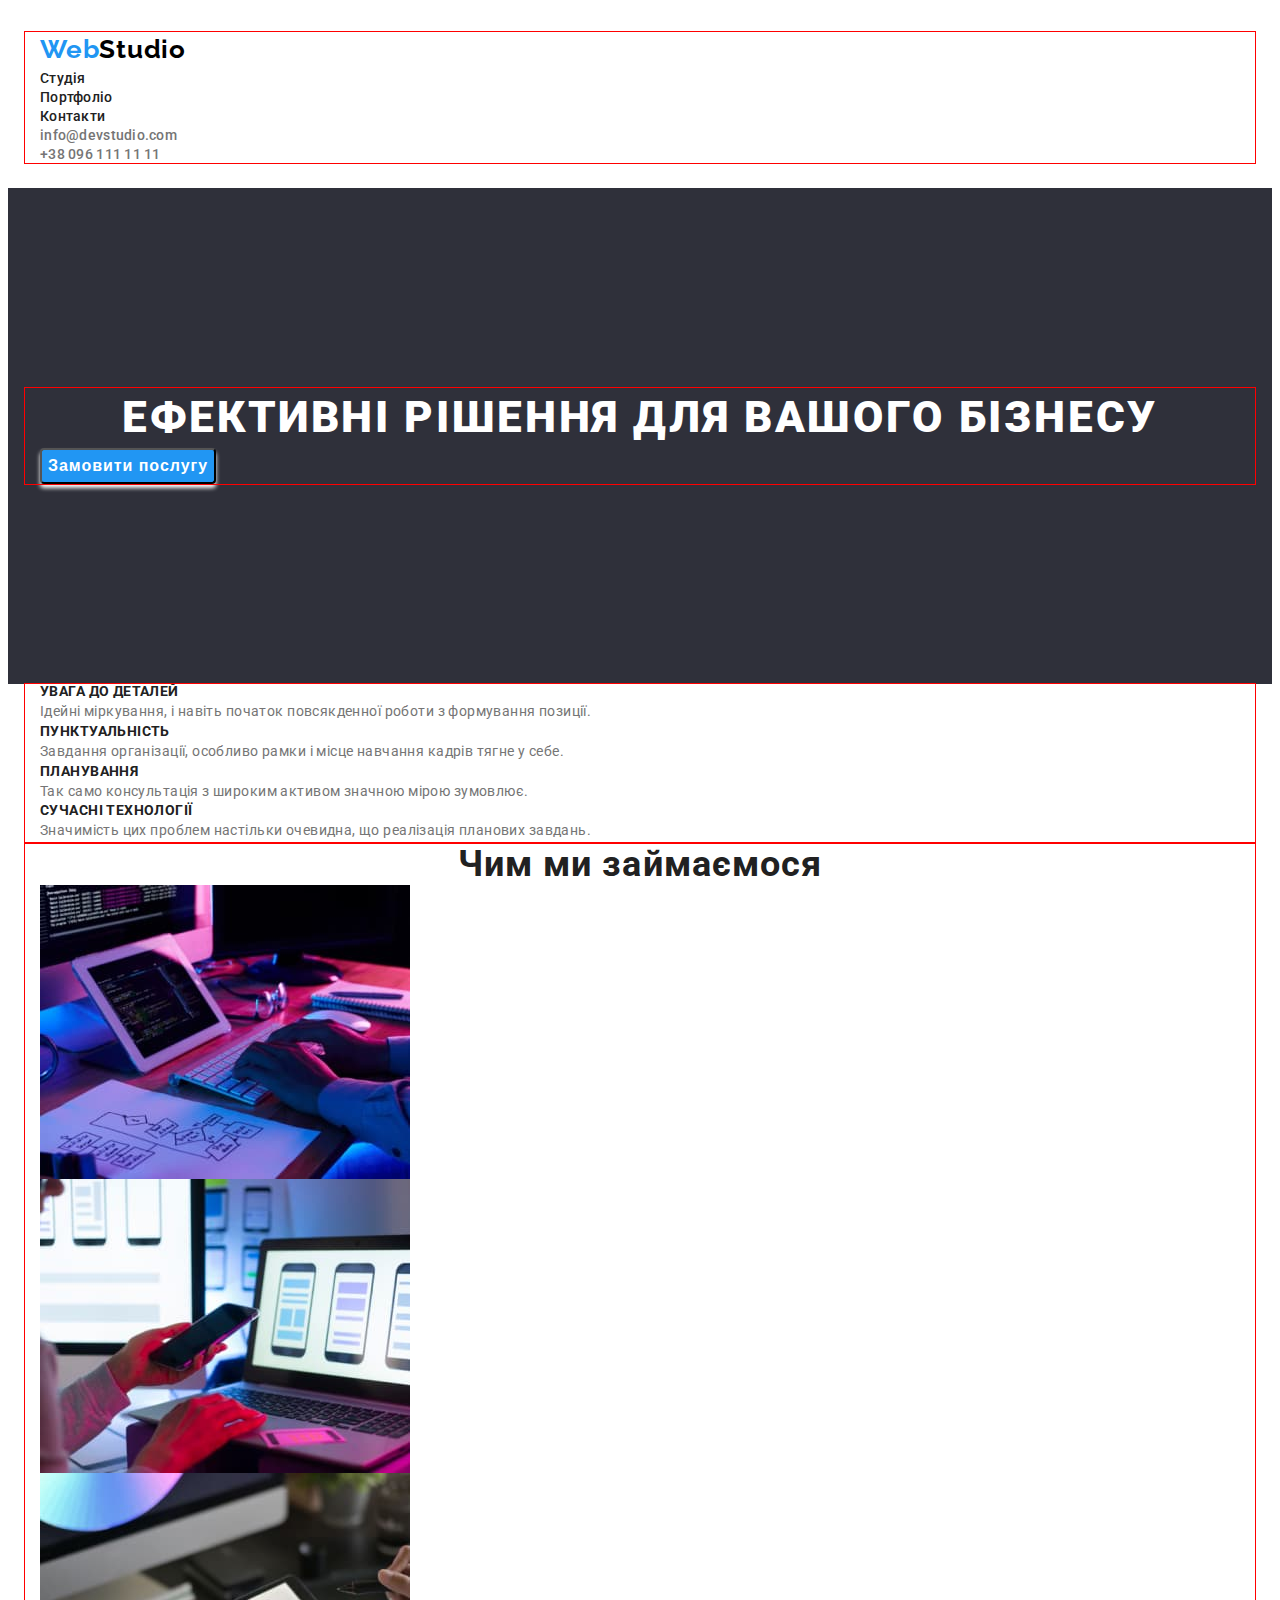
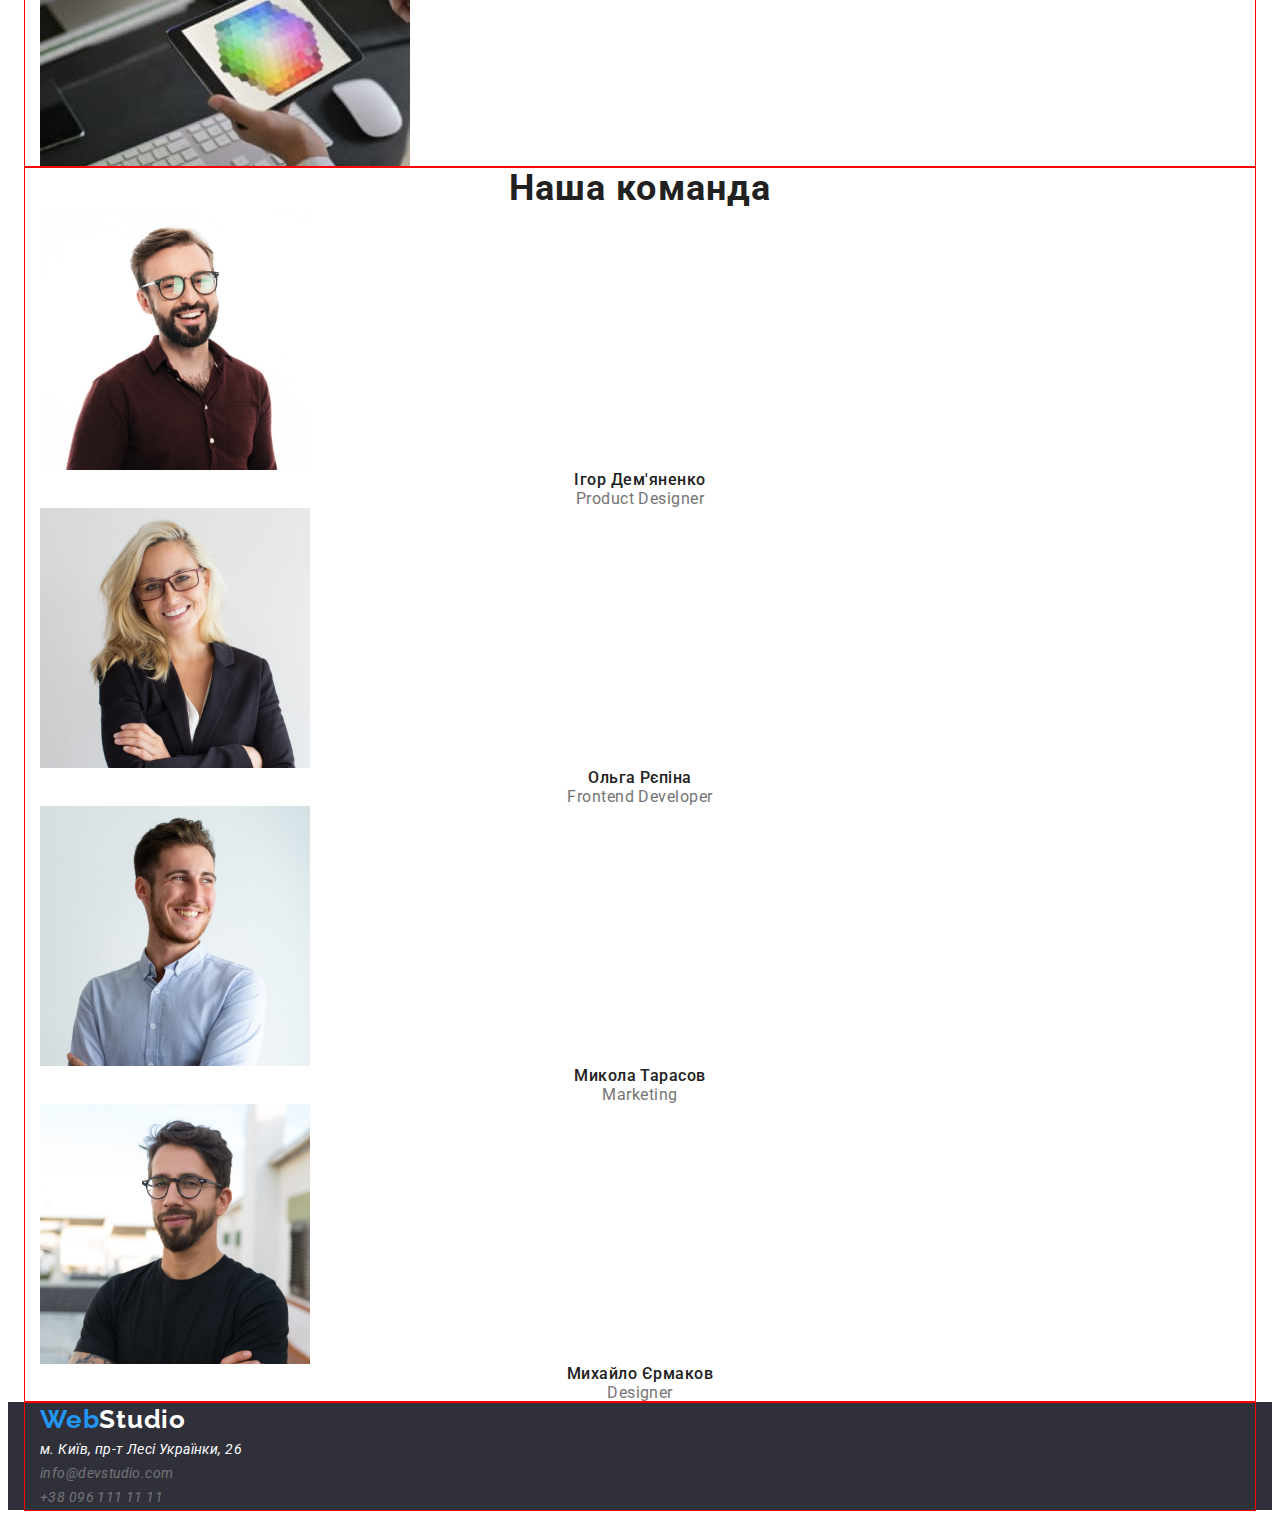
==== index.html @ 5274cd8d "HW-10" ====
<!DOCTYPE html>
<html lang="en">
<head>
    <meta charset="UTF-8">
    <meta name="viewport" content="width=device-width, initial-scale=1.0">
    <title>Document</title>
    <link rel="stylesheet" href="https://cdnjs.cloudflare.com/ajax/libs/modern-normalize/2.0.0/modern-normalize.min.css" integrity="sha512-4xo8blKMVCiXpTaLzQSLSw3KFOVPWhm/TRtuPVc4WG6kUgjH6J03IBuG7JZPkcWMxJ5huwaBpOpnwYElP/m6wg==" crossorigin="anonymous" referrerpolicy="no-referrer" />
    <link rel="preconnect" href="https://fonts.googleapis.com">
    <link rel="preconnect" href="https://fonts.gstatic.com" crossorigin>
    <link href="https://fonts.googleapis.com/css2?family=Raleway:ital,wght@0,100..900;1,100..900&family=Roboto:ital,wght@0,100;0,300;0,400;0,500;0,700;0,900;1,100;1,300;1,400;1,500;1,700;1,900&display=swap" rel="stylesheet">
    <link rel="stylesheet" href="./css/styles.css">
</head>
<body>
    <header class="header">
        <div class="container">
        <a href="./index.html" class="logo"><span class="logo-header1">Web</span><span class="logo-header2">Studio</span></a>
        <nav class="header-list">
            <ul class="header-items">
                <li class="header-item"><a href="./index.html" class="header-nav">Студія</a></li>
                <li class="header-item"><a href="./pages/portfolio.html" class="header-nav">Портфоліо</a></li>
                <li class="header-item"><a href="#" class="header-nav">Контакти</a></li>
            </ul>
        </nav>
        <ul class="header-roster">
            <li class="roster-item"><a href="mailto:info@devstudio.com" class="roster-link">info@devstudio.com</a></li>  
            <li class="roster-item"><a href="tel:+380961111111" class="roster-link">+38 096 111 11 11</a></li>
        </ul>
        </div>
    </header>
    <main>
        <!-- Ефективні рішення -->
        <section class="decision">
            <div class="container">
            <h1 class="decision-title">Ефективні рішення для вашого бізнесу</h1>
            <button type="button" class="decision-btn">Замовити послугу</button>
            </div>
        </section>
        <!-- Ми -->
        <section class="we">
            <div class="container">
            <ul class="we-items">
                <li class="we-item">
                    <h2 class="we-title">УВАГА ДО ДЕТАЛЕЙ</h2>
                    <p class="we-subtitle">Ідейні міркування, і навіть початок повсякденної роботи з формування позиції.</p>
                </li>
                <li class="we-item">
                    <h2 class="we-title">ПУНКТУАЛЬНІСТЬ</h2>
                    <p class="we-subtitle">Завдання організації, особливо рамки і місце навчання кадрів тягне у себе.</p>
                </li>
                <li class="we-item">
                    <h2 class="we-title">ПЛАНУВАННЯ</h2>
                    <p class="we-subtitle">Так само консультація з широким активом значною мірою зумовлює.</p>
                </li>
                <li class="we-item">
                    <h2 class="we-title">СУЧАСНІ ТЕХНОЛОГІЇ</h2>
                    <p class="we-subtitle">Значимість цих проблем настільки очевидна, що реалізація планових завдань.</p>
                </li>
            </ul>
        </div>
        </section>
        <!-- Чим ми займаємося -->
        <section class="make">
            <div class="container">
            <h2 class="make-title">Чим ми займаємося</h2>
            <ul class="make-items">
                <li class="make-item"><img src="./img/computer.jpg" alt="Програмування" class="make-img"></li>
                <li class="make-item"><img src="./img/laptop.jpg" alt="Вибирати дизайн сайту" class="make-img"></li>
                <li class="make-item"><img src="./img/planshet.jpg" alt="Підбір кольорів на планшеті" class="make-img"></li>
            </ul>
        </div>
        </section>
        <!-- Наша команда -->
        <section class="team">
            <div class="container">
            <h2 class="team-title">Наша команда</h2>
            <ul class="team-items">
                <li class="team-item">
                    <img src="./img/igor_demyanenko.jpg" alt="Ігор Дем'яненко" class="team-img">
                    <h3 class="team-heading">Ігор Дем'яненко</h3>
                    <p class="team-text">Product Designer</p>
                </li>
                <li class="team-item">
                    <img src="./img/olga_repina.jpg" alt="Ольга Рєпіна" class="team-img">
                    <h3 class="team-heading">Ольга Рєпіна</h3>
                    <p class="team-text">Frontend Developer</p>
                </li>
                <li class="team-item">
                    <img src="./img/mykola_tarasov.jpg" alt="Микола Тарасов" class="team-img">
                    <h3 class="team-heading">Микола Тарасов</h3>
                    <p class="team-text">Marketing</p>
                </li>
                <li class="team-item">
                    <img src="./img/Michaylo_ermakov.jpg" alt="Михайло Єрмаков" class="team-img">
                    <h3 class="team-heading">Михайло Єрмаков</h3>
                    <p class="team-text">Designer</p>
                </li>
            </ul>
        </div>
        </section>
    </main>
    <footer class="footer">
        <div class="container">
        <a href="./index.html" class="logo" class="footer-logo"><span class="logo-footer1">Web</span><span class="logo-footer2">Studio</span></a>
        <address class="footer-addres">
        <ul class="footer-items">
            <li class="footer-item"><a href="https://www.google.com/maps/d/u/0/viewer?mid=10uSM3H-mIU3GznYo2szRIEphczw&hl=en_US&ll=50.42732700000004%2C30.538092&z=17" target="_blank" class="footer-addres">м. Київ, пр-т Лесі Українки, 26</a></li>
            <li class="footer-item"><a href="mailto:info@devstudio.com" class="footer-link">info@devstudio.com</a></li>  
            <li class="footer-item"><a href="tel:+380961111111" class="footer-link">+38 096 111 11 11</a></li>
        </ul>
        </address>
        </div>
    </footer>
</body>
</html>
---- css/styles.css ----
:root {
    --accent-color: #2196F3;
    --logo-color: #000000;
    --title-color: #FFFFFF;
    --desk-color: #757575;
    --color: #212121;
    --background-color1: #F5F4FA;
    --background-color: #2F303A;
}
/* font-family: "Raleway", sans-serif; */
/* font-family: "Roboto", sans-serif; */

h1, h2, h3, h4, h5, h6, p {
    margin: 0;
}

ul {
    list-style: none;
    margin: 0;
    padding: 0;
}

a {
    text-decoration: none;

}

body {
    font-family: "Roboto", sans-serif;
}

img {
    display: block;
}

.container {
    outline: 1px solid red;
    width: 1200px;
    padding: 0 15px;
    margin: 0 auto;   
}

/* Хедер */

header {
    padding-top: 24px;
    padding-bottom: 25px;
}

.logo-header1 {
    color: var(--accent-color);
    font-family: Raleway;
    font-size: 26px;
    font-weight: 700;
    line-height: 1.38;
    letter-spacing: 0.78px;
}

.logo-header2 {
    color: var(--logo-color);
    font-family: Raleway;
    font-size: 26px;
    font-weight: 700;
    line-height: 1.38;
    letter-spacing: 0.78px;
}

.header-nav {
    color: var(--color);
    font-size: 14px;
    font-weight: 500;
    line-height: 1.14;
    letter-spacing: 0.28px;
}

.header-nav:hover {
    color: var(--accent-color);
    font-size: 14px;
    font-weight: 500;
    line-height: 1.14;
    letter-spacing: 0.28px;
}

.roster-link {
    color: var(--desk-color);
    font-size: 14px;
    font-weight: 500;
    line-height: 1.14;
    letter-spacing: 0.28px;
}

.roster-link:hover {
    color: var(--accent-color);
}

/* Головна */

.decision {
    background-color: var(--background-color);
    padding-top: 200px;
    padding-bottom: 200px;
}

.decision-title {
    color: var(--title-color);
    text-align: center;
    font-size: 44px;
    font-weight: 900;
    line-height: 1.36; /* 136.364% */
    letter-spacing: 2.64px;
    text-transform: uppercase;
}

.decision-btn {
    color: var(--title-color);
    text-align: center;
    font-size: 16px;
    font-weight: 700;
    line-height: 1.88; /* 187.5% */
    letter-spacing: 0.96px;
    
    border-radius: 4px;
    background: var(--accent-color);
    box-shadow: 0px 4px 4px 0px;
}

.we-title {
    color: var(--color);
    font-size: 14px;
    font-weight: 700;
    line-height: 1.14;
    letter-spacing: 0.42px;
    text-transform: uppercase;
}

.we-subtitle {
    color: var(--desk-color);
    font-size: 14px;
    font-weight: 400;
    line-height: 1.71; /* 171.429% */
    letter-spacing: 0.42px;
}

.make-title {
    color: var(--color);
    text-align: center;
    font-size: 36px;    
    font-weight: 700;
    line-height: 1.17;
    letter-spacing: 1.08px;
}

.make-img {
    width: 370px;
    height: 294px;
    flex-shrink: 0;
}

.team-title {
    color: var(--color);
    text-align: center;
    font-size: 36px;    
    font-weight: 700;
    line-height: 1.17;
    letter-spacing: 1.08px;
}

.team-img {
    width: 270px;
    height: 260px;
    flex-shrink: 0;
}

.team-heading {
    color: var(--color);
    text-align: center;
    font-size: 16px;
    font-weight: 500;
    line-height: 1.19;
    letter-spacing: 0.48px;
}

.team-text {
    color: #757575;
    text-align: center;
    font-size: 16px;
    font-weight: 400;
    line-height: 1.19;
    letter-spacing: 0.48px;
}

/* Футер */

.footer {
    background-color: var(--background-color);
}

.footer-addres {
    color: var(--title-color);
    font-size: 14px;
    font-weight: 400;
    line-height: 1.71; /* 171.429% */
    letter-spacing: 0.42px;
}

.footer-link {
    color: var(--desk-color);
    font-size: 14px;
    font-weight: 400;
    line-height: 1.71; /* 171.429% */
    letter-spacing: 0.42px;
}

.logo-footer1 {
    color: var(--accent-color);
    font-family: Raleway;
    font-size: 26px;
    font-weight: 700;
    line-height: 1.38;
    letter-spacing: 0.78px;
}

.logo-footer2 {
    color: var(--title-color);
    font-family: Raleway;
    font-size: 26px;
    font-weight: 700;
    line-height: 1.38;
    letter-spacing: 0.78px;
}

/* Портфоліо */

.btn-btn:hover {
    color: var(--title-color);
    text-align: center;
    font-size: 16px;
    font-weight: 500;
    line-height: 1.62; /* 162.5% */
    letter-spacing: 0.48px;
    border-radius: 4px;
    background: #2196F3;
}

.btn-btn {
    color: var(--color);
    text-align: center;
    font-size: 16px;
    font-weight: 500;
    line-height: 1.62; /* 162.5% */
    letter-spacing: 0.48px;

    border-radius: 4px;
    background: #F5F4FA;
}

.goods-title {
    color: var(--desk-color);
    font-size: 18px;
    font-weight: 700;
    line-height: 2; /* 200% */
    letter-spacing: 1.08px;
}

.goods-caption {
    color: var(--color);
    font-size: 16px;
    font-weight: 400;
    line-height: 1.88; /* 187.5% */
    letter-spacing: 0.48px;
}

.goods-text {
    color: var(--desk-color);
    -webkit-text-stroke-width: 1;
    -webkit-text-stroke-color: #000; 
    font-size: 16px;
    font-weight: 400;
    line-height: 1.88; /* 187.5% */
    letter-spacing: 0.48px;
}

.goods-img {
    width: 370px;
}
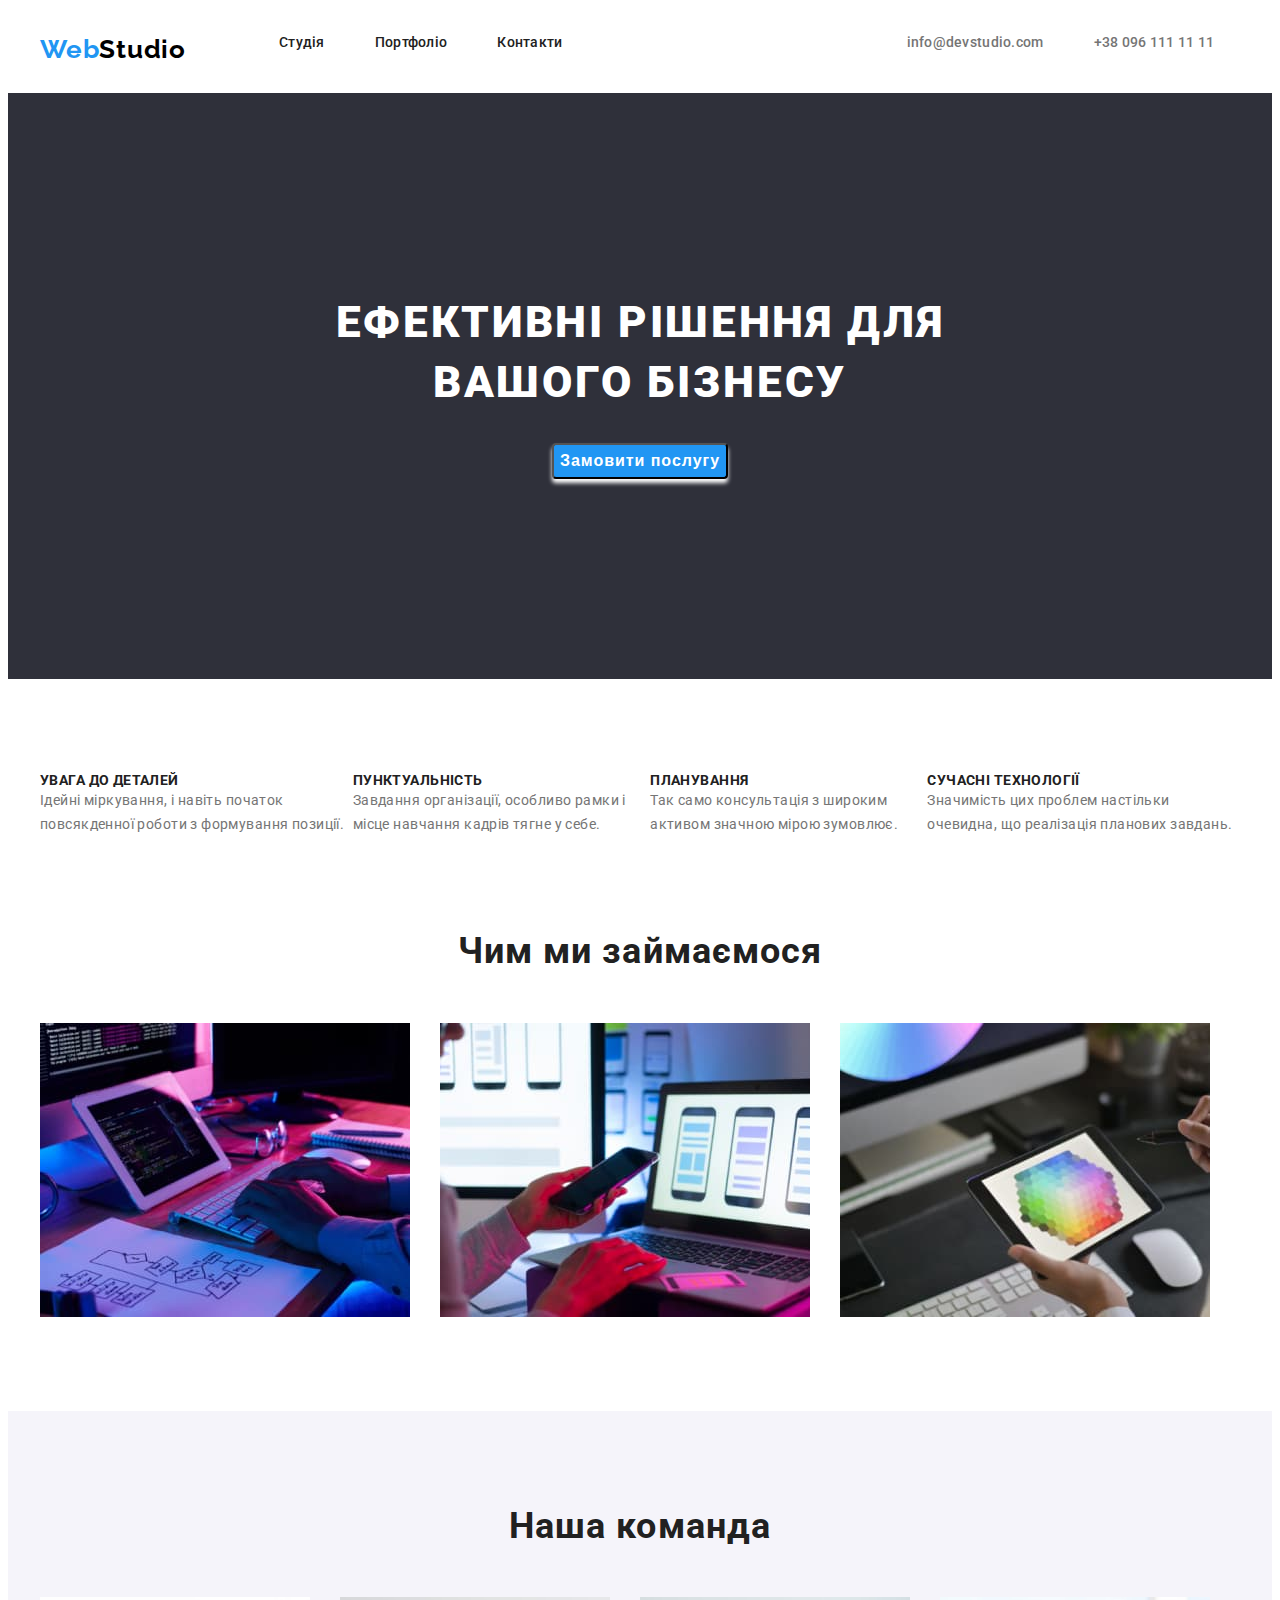
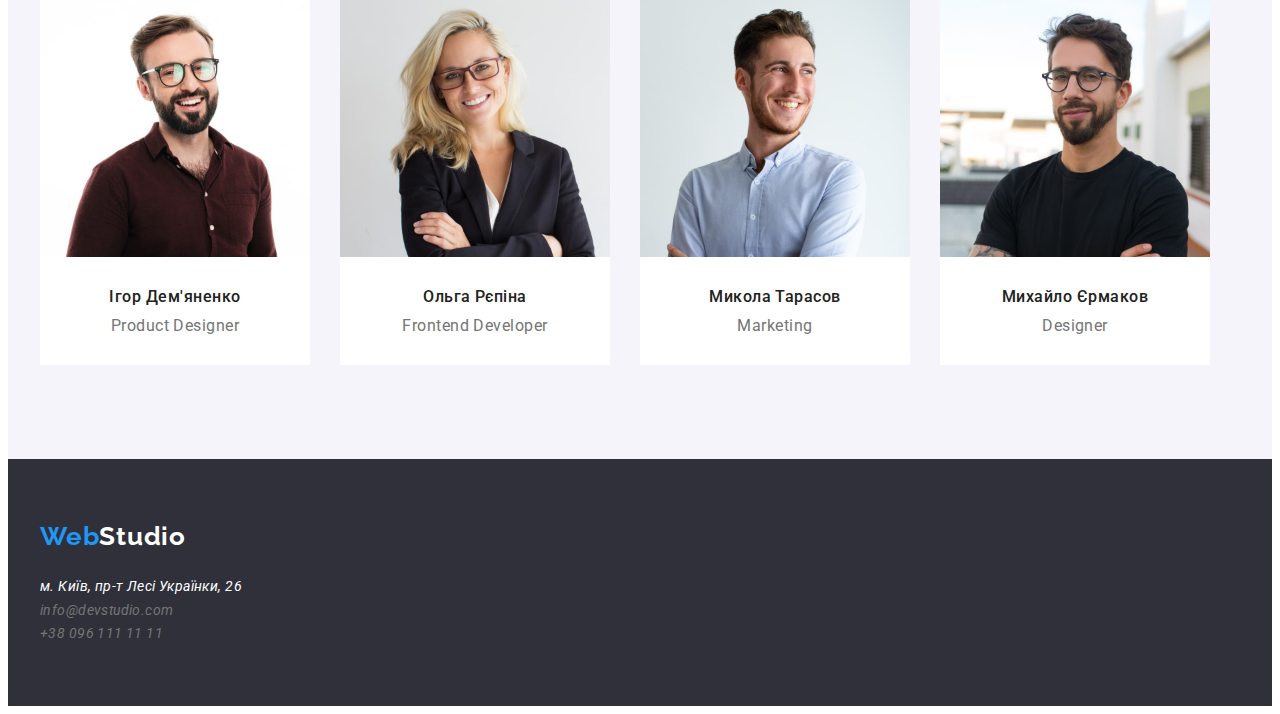
==== commit eb06c3e7: "add flex-box in index" ====
--- a/index.html
+++ b/index.html
@@ -30,9 +30,11 @@
     <main>
         <!-- Ефективні рішення -->
         <section class="decision">
-            <div class="container">
+            <div class="container div-decision">
             <h1 class="decision-title">Ефективні рішення для вашого бізнесу</h1>
+            <div class="div-decision-btn">
             <button type="button" class="decision-btn">Замовити послугу</button>
+            </div>
             </div>
         </section>
         <!-- Ми -->
@@ -75,24 +77,32 @@
             <h2 class="team-title">Наша команда</h2>
             <ul class="team-items">
                 <li class="team-item">
+                    <div class="div-team-item1">
                     <img src="./img/igor_demyanenko.jpg" alt="Ігор Дем'яненко" class="team-img">
                     <h3 class="team-heading">Ігор Дем'яненко</h3>
                     <p class="team-text">Product Designer</p>
+                    </div>
                 </li>
                 <li class="team-item">
+                    <div class="div-team-item2">
                     <img src="./img/olga_repina.jpg" alt="Ольга Рєпіна" class="team-img">
                     <h3 class="team-heading">Ольга Рєпіна</h3>
                     <p class="team-text">Frontend Developer</p>
+                    </div>
                 </li>
                 <li class="team-item">
+                    <div class="div-team-item3">
                     <img src="./img/mykola_tarasov.jpg" alt="Микола Тарасов" class="team-img">
                     <h3 class="team-heading">Микола Тарасов</h3>
                     <p class="team-text">Marketing</p>
+                    </div>
                 </li>
                 <li class="team-item">
+                    <div class="div-team-item4">
                     <img src="./img/Michaylo_ermakov.jpg" alt="Михайло Єрмаков" class="team-img">
                     <h3 class="team-heading">Михайло Єрмаков</h3>
                     <p class="team-text">Designer</p>
+                    </div>
                 </li>
             </ul>
         </div>
@@ -100,7 +110,7 @@
     </main>
     <footer class="footer">
         <div class="container">
-        <a href="./index.html" class="logo" class="footer-logo"><span class="logo-footer1">Web</span><span class="logo-footer2">Studio</span></a>
+        <a href="./index.html" class="footer-logo"><span class="logo-footer1">Web</span><span class="logo-footer2">Studio</span></a>
         <address class="footer-addres">
         <ul class="footer-items">
             <li class="footer-item"><a href="https://www.google.com/maps/d/u/0/viewer?mid=10uSM3H-mIU3GznYo2szRIEphczw&hl=en_US&ll=50.42732700000004%2C30.538092&z=17" target="_blank" class="footer-addres">м. Київ, пр-т Лесі Українки, 26</a></li>
--- a/css/styles.css
+++ b/css/styles.css
@@ -27,6 +27,7 @@
 
 body {
     font-family: "Roboto", sans-serif;
+    box-sizing: border-box;
 }
 
 img {
@@ -34,17 +35,20 @@
 }
 
 .container {
-    outline: 1px solid red;
     width: 1200px;
-    padding: 0 15px;
-    margin: 0 auto;   
+    padding: 0 15px; 
+    margin: 0 auto;  
 }
 
 /* Хедер */
 
-header {
+.header {
     padding-top: 24px;
     padding-bottom: 25px;
+}
+
+header > .container {
+    display: flex;
 }
 
 .logo-header1 {
@@ -65,6 +69,16 @@
     letter-spacing: 0.78px;
 }
 
+.logo {
+    margin-right: 93px;
+}
+
+.header-items {
+    display: flex;
+    gap: 50px;
+    margin-right: 344px;
+}
+
 .header-nav {
     color: var(--color);
     font-size: 14px;
@@ -79,6 +93,11 @@
     font-weight: 500;
     line-height: 1.14;
     letter-spacing: 0.28px;
+}
+
+.header-roster {
+    display: flex;   
+    gap: 50px;
 }
 
 .roster-link {
@@ -99,6 +118,10 @@
     background-color: var(--background-color);
     padding-top: 200px;
     padding-bottom: 200px;
+}
+
+.div-decision {
+    width: 696px;
 }
 
 .decision-title {
@@ -109,6 +132,12 @@
     line-height: 1.36; /* 136.364% */
     letter-spacing: 2.64px;
     text-transform: uppercase;
+    padding-bottom: 30px;
+}
+
+.div-decision-btn {
+    display: flex;
+    justify-content: center;
 }
 
 .decision-btn {
@@ -122,6 +151,19 @@
     border-radius: 4px;
     background: var(--accent-color);
     box-shadow: 0px 4px 4px 0px;
+    
+    display: flex;
+    flex-direction: row;
+}
+
+.we {
+    padding-top: 94px;
+    display: flex;
+}
+
+.we-items {
+    display: flex;
+    flex-direction: row;
 }
 
 .we-title {
@@ -141,6 +183,11 @@
     letter-spacing: 0.42px;
 }
 
+.make {
+    padding-top: 94px;
+    padding-bottom: 94px;
+}
+
 .make-title {
     color: var(--color);
     text-align: center;
@@ -148,6 +195,13 @@
     font-weight: 700;
     line-height: 1.17;
     letter-spacing: 1.08px;
+    padding-bottom: 50px;
+}
+
+.make-items {
+    display: flex;
+    flex-direction: row;
+    gap: 30px;
 }
 
 .make-img {
@@ -156,6 +210,12 @@
     flex-shrink: 0;
 }
 
+.team {
+    padding-top: 94px;
+    padding-bottom: 94px;
+    background-color: var(--background-color1);
+}
+
 .team-title {
     color: var(--color);
     text-align: center;
@@ -163,6 +223,29 @@
     font-weight: 700;
     line-height: 1.17;
     letter-spacing: 1.08px;
+    padding-bottom: 50px;
+}
+
+.div-team-item1 {
+    background-color: var(--title-color);
+}
+
+.div-team-item2 {
+    background-color: var(--title-color); 
+}
+
+.div-team-item3 {
+    background-color: var(--title-color);
+}
+
+.div-team-item4 {
+    background-color: var(--title-color);
+}
+
+.team-items {
+    display: flex;
+    flex-direction: row;
+    gap: 30px;
 }
 
 .team-img {
@@ -178,6 +261,9 @@
     font-weight: 500;
     line-height: 1.19;
     letter-spacing: 0.48px;
+    display: flex;
+    justify-content: center;
+    padding-top: 30px;
 }
 
 .team-text {
@@ -187,12 +273,18 @@
     font-weight: 400;
     line-height: 1.19;
     letter-spacing: 0.48px;
+    display: flex;
+    justify-content: center;
+    padding-top: 10px;
+    padding-bottom: 30px;
 }
 
 /* Футер */
 
 .footer {
     background-color: var(--background-color);
+    padding-top: 60px;
+    padding-bottom: 60px;
 }
 
 .footer-addres {
@@ -201,6 +293,10 @@
     font-weight: 400;
     line-height: 1.71; /* 171.429% */
     letter-spacing: 0.42px;
+}
+
+.footer-items {
+    padding-top: 20px;
 }
 
 .footer-link {
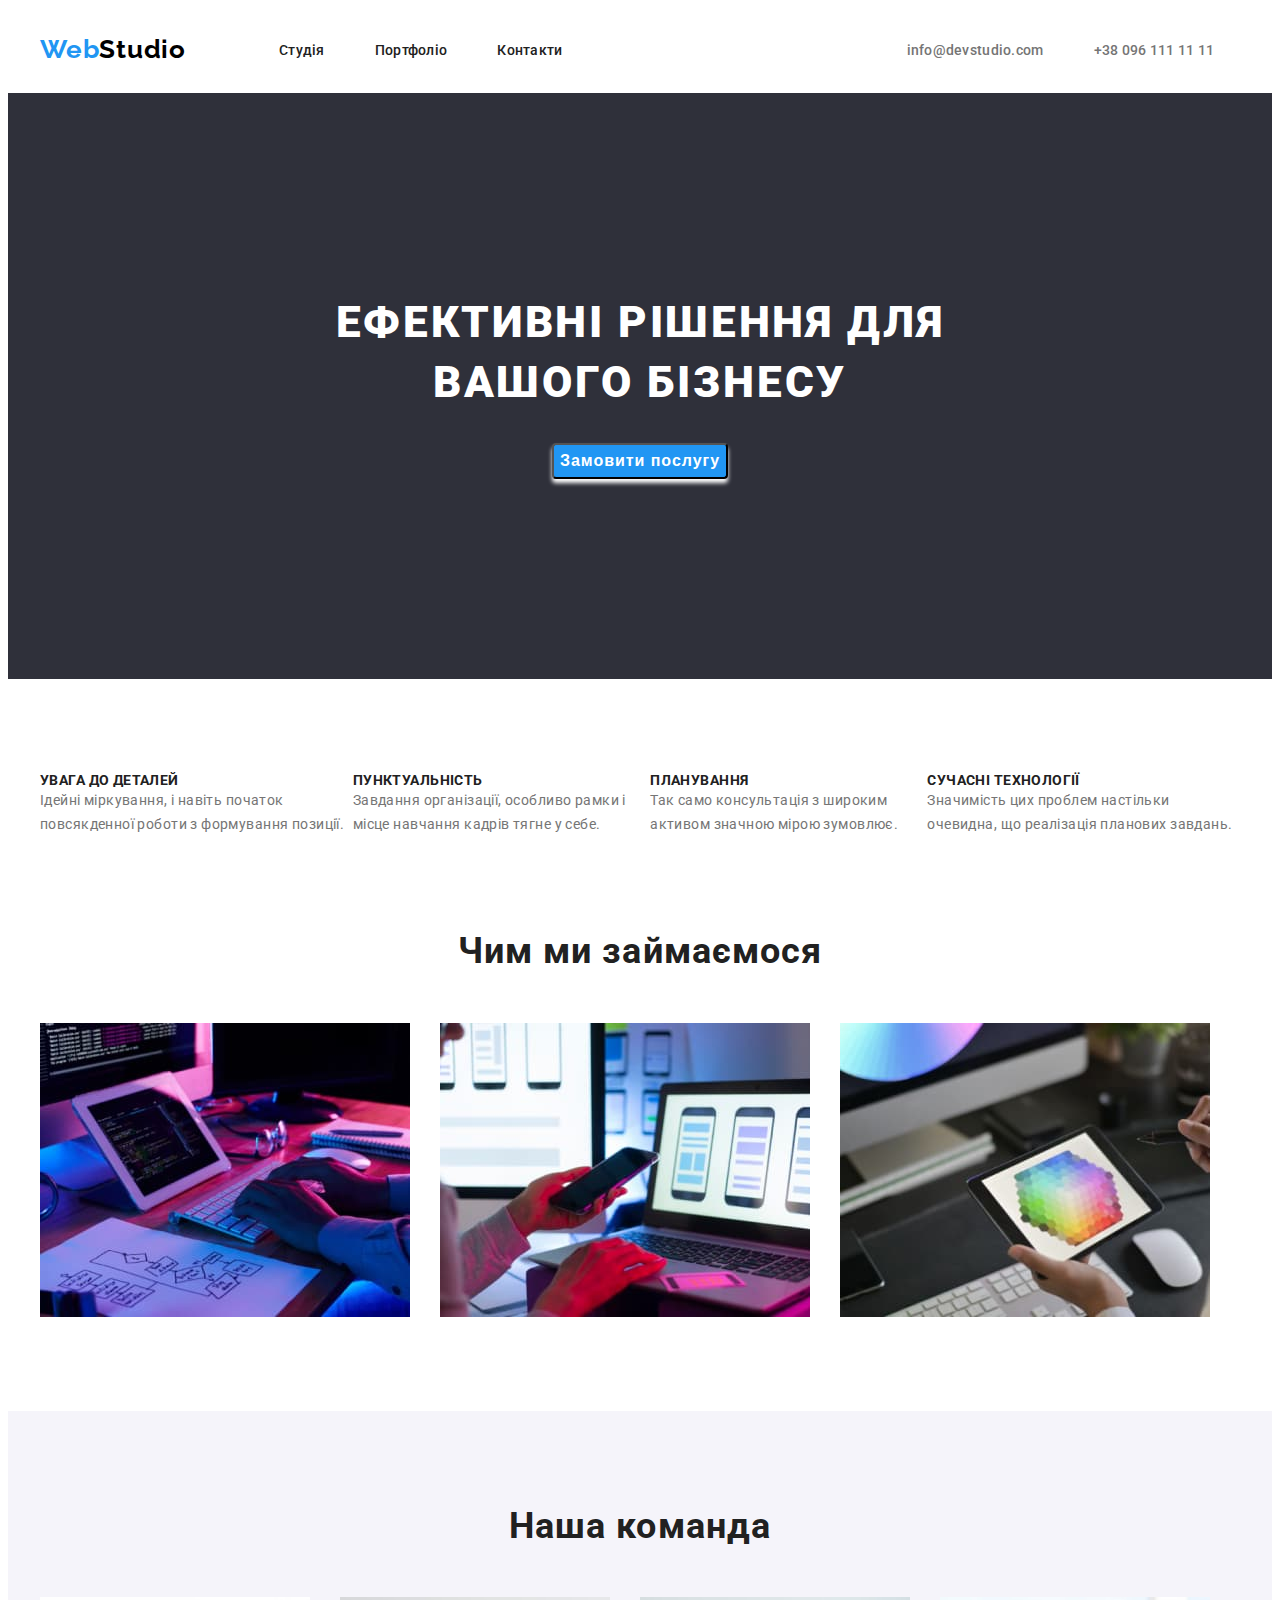
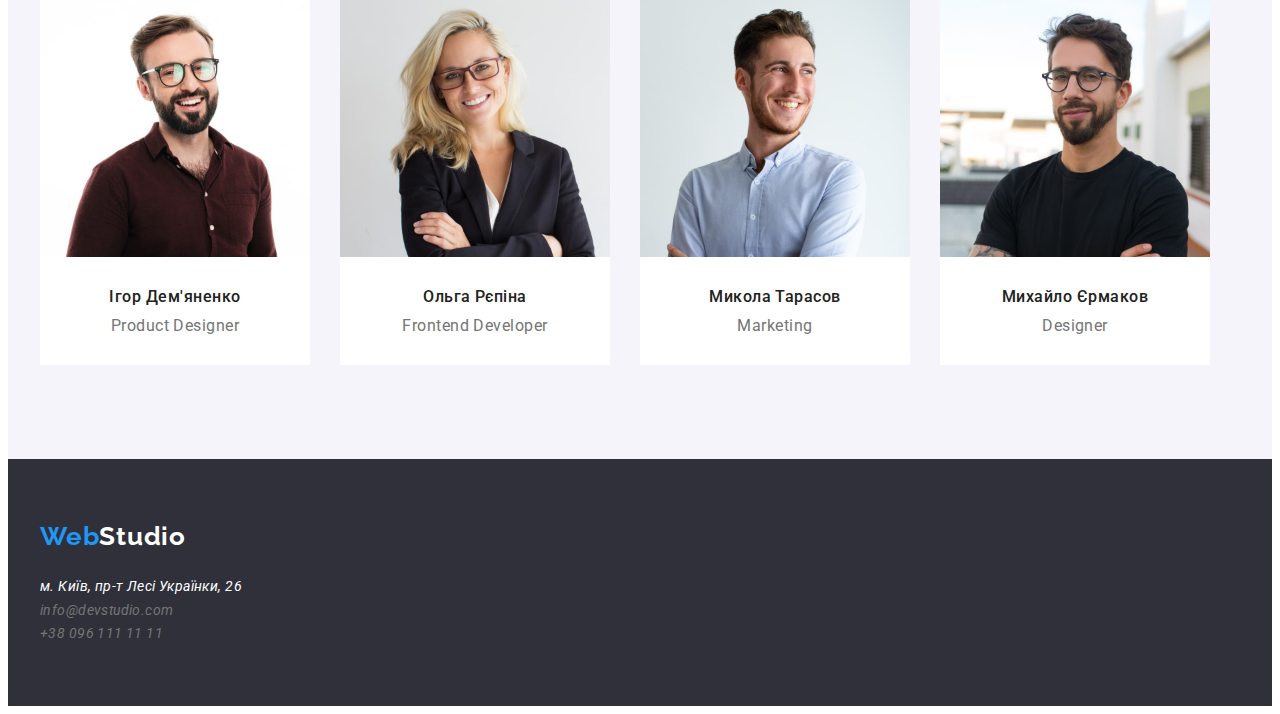
==== commit eaae253b: "style header in index.html" ====
--- a/index.html
+++ b/index.html
@@ -14,6 +14,7 @@
     <header class="header">
         <div class="container">
         <a href="./index.html" class="logo"><span class="logo-header1">Web</span><span class="logo-header2">Studio</span></a>
+    <div class="header-navigation">
         <nav class="header-list">
             <ul class="header-items">
                 <li class="header-item"><a href="./index.html" class="header-nav">Студія</a></li>
@@ -25,6 +26,7 @@
             <li class="roster-item"><a href="mailto:info@devstudio.com" class="roster-link">info@devstudio.com</a></li>  
             <li class="roster-item"><a href="tel:+380961111111" class="roster-link">+38 096 111 11 11</a></li>
         </ul>
+    </div>
         </div>
     </header>
     <main>
--- a/css/styles.css
+++ b/css/styles.css
@@ -73,6 +73,11 @@
     margin-right: 93px;
 }
 
+.header-navigation {
+    display: flex;
+    align-items: center;
+}
+
 .header-items {
     display: flex;
     gap: 50px;
